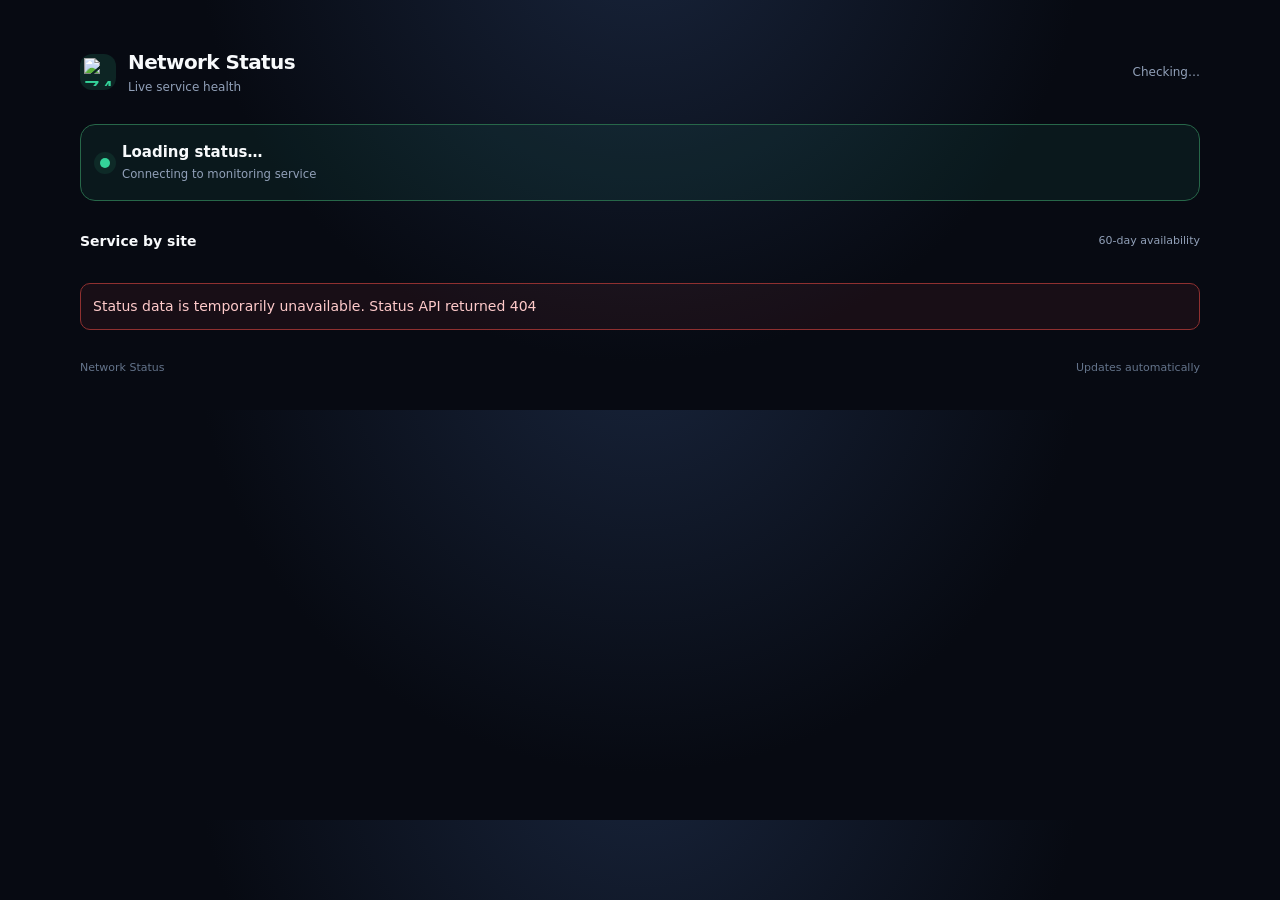
==== status-page/index.html @ ff9d2f9b "[verified] Add monitoring recovery and 60-day history" ====
<!doctype html>
<html lang="en">
<head>
  <meta charset="utf-8">
  <meta name="viewport" content="width=device-width, initial-scale=1">
  <title>Status</title>
  <link id="status-favicon" rel="icon" href="/favicon.svg">
  <link rel="stylesheet" href="styles.css?v=spacing-4">
</head>
<body>
  <main class="shell">
    <header class="header">
      <div class="brand-mark"><img id="status-logo" src="/logo.svg" alt="Z4 Internet"></div>
      <div><h1 id="brand">Network Status</h1><p id="subtitle">Live service health</p></div>
      <div class="header-meta"><button id="subscribe-open" class="subscribe-open" type="button" hidden>Subscribe</button><span id="last-checked" class="last">Checking…</span></div>
    </header>
    <section id="overall" class="overall loading"><span class="pulse"></span><div><strong>Loading status…</strong><small>Connecting to monitoring service</small></div></section>
    <div class="section-title"><h2>Service by site</h2><span>60-day availability</span></div>
    <section id="sites" class="states" aria-live="polite"></section>
    <section id="activity" class="activity" hidden><h2 id="activity-title"></h2><div id="activity-body"></div></section>
    <section id="incidents" class="feed" hidden><h2>Current status updates</h2><div id="incident-list"></div></section>
    <section id="maintenance" class="maintenance" hidden><h2>Maintenance</h2><div id="maintenance-list"></div></section>
    <section id="history-archive" class="history-archive" hidden><h2>60-day history</h2><div id="history-months"></div></section>
    <p id="error" class="error" hidden></p>
    <div id="subscribe-modal" class="subscribe-modal" hidden><div class="subscribe-dialog" role="dialog" aria-modal="true" aria-labelledby="subscribe-title"><button id="subscribe-close" class="subscribe-close" type="button" aria-label="Close">×</button><h2 id="subscribe-title">Subscribe to site updates</h2><p>Choose one site and the updates you want to receive.</p><form id="subscribe-form"><div class="subscribe-field"><label for="subscribe-email">Email Address</label><input id="subscribe-email" type="email" name="email" required autocomplete="email"></div><div class="subscribe-field subscribe-site-field"><label for="subscribe-site">Site</label><select id="subscribe-site" name="site_key" required></select></div><fieldset class="subscribe-options"><legend>Notification to subscribe to:</legend><label><input type="checkbox" name="outage" checked> Outages</label><label><input type="checkbox" name="degraded" checked> Degraded</label><label><input type="checkbox" name="updates" checked> Updates</label><label><input type="checkbox" name="resolved" checked> Restored</label><label><input type="checkbox" name="maintenance" checked> Maintenance</label></fieldset><button class="subscribe-submit" type="submit">Send confirmation email</button><small id="subscribe-message" class="subscribe-message" role="status"></small></form></div></div>
    <footer><span id="footer-brand">Network Operations</span><span>Updates automatically</span></footer>
  </main>
  <script src="config.js"></script>
  <script src="app.js"></script>
</body>
</html>
---- status-page/styles.css ----
:root{color-scheme:dark;--bg:#070a12;--panel:#101827;--line:#27344b;--muted:#91a0b8;--text:#f8fafc;--green:#34d399;--yellow:#fbbf24;--red:#f87171;--purple:#a78bfa;--blue:#60a5fa}*{box-sizing:border-box}body{margin:0;background:radial-gradient(circle at 50% -20%,#18243b,var(--bg) 55%);color:var(--text);font:14px/1.45 Inter,ui-sans-serif,system-ui,-apple-system,BlinkMacSystemFont,"Segoe UI",sans-serif}.shell{width:min(1120px,100% - 32px);margin:auto;padding:48px 0 34px}.header{display:flex;align-items:center;gap:12px;margin-bottom:28px}.brand-mark{display:grid;place-items:center;width:36px;height:36px;border-radius:12px;background:#34d39922;color:var(--green);font-size:23px}.brand-mark img{display:block;width:28px;height:28px;object-fit:contain}.header h1{font-size:20px;margin:0;letter-spacing:-.03em}.header p{margin:2px 0 0;color:var(--muted);font-size:12px}.last{margin-left:auto;color:var(--muted);font-size:12px}.overall{display:flex;align-items:center;gap:12px;padding:17px 19px;border:1px solid #276749;border-radius:15px;background:#34d39912;margin-bottom:30px}.overall.degraded{border-color:#8a6418;background:#f59e0b12}.overall.outage{border-color:#8f3030;background:#ef444412}.overall.unknown{border-color:#475569;background:#64748b16}.overall strong{display:block;font-size:15px}.overall small{display:block;color:var(--muted);margin-top:2px}.pulse{width:10px;height:10px;border-radius:50%;background:var(--green);box-shadow:0 0 0 6px #34d39918}.degraded .pulse{background:var(--yellow);box-shadow:0 0 0 6px #fbbf2418}.outage .pulse{background:var(--red);box-shadow:0 0 0 6px #f8717118}.unknown .pulse{background:#94a3b8;box-shadow:0 0 0 6px #94a3b818}.section-title{display:flex;justify-content:space-between;align-items:center;margin:0 0 12px}.section-title h2,.feed h2,.maintenance h2,.activity h2{font-size:14px;margin:0}.section-title span{color:var(--muted);font-size:11px}.states{display:grid;grid-template-columns:repeat(3,1fr);gap:12px}.empty-state{color:var(--muted);padding:24px 0;text-align:center}.state-card{position:relative;min-height:168px;padding:16px;border:1px solid var(--line);border-radius:15px;background:#ffffff04}.subscribe{margin-top:12px;color:var(--muted);font-size:11px}.subscribe summary{cursor:pointer}.subscribe-form{display:flex;flex-wrap:wrap;gap:6px;margin-top:8px}.subscribe-form input[type=email]{min-width:150px;flex:1;background:#ffffff08;border:1px solid var(--line);border-radius:6px;color:var(--text);padding:5px 7px}.subscribe-form label{font-size:10px}.subscribe-form button{border:0;border-radius:999px;background:var(--green);color:#052e1b;font-size:10px;font-weight:700;padding:5px 9px}.subscribe-message{width:100%;color:var(--muted)}.state-card:hover{border-color:#4b607f}.state-head{display:flex;justify-content:space-between;gap:10px}.state-name{font-weight:700}.state-status{font-size:12px;color:var(--green)}.state-status.degraded{color:var(--yellow)}.state-status.outage{color:var(--red)}.state-status.unknown{color:#94a3b8}.uptime{font-size:25px;font-weight:750;margin-top:20px;letter-spacing:-.04em}.meta{color:var(--muted);font-size:11px}.history{margin-top:15px}.history-title{display:flex;justify-content:space-between;color:var(--muted);font-size:10px;margin-bottom:7px}.bars{display:grid;grid-template-columns:repeat(7,1fr);align-items:end;gap:4px;height:36px}.bar{display:block;min-height:8px;border-radius:3px 3px 1px 1px;background:var(--green);cursor:pointer;outline:none}.bar:hover,.bar:focus-visible{filter:brightness(1.35);box-shadow:0 0 0 2px var(--text)}.bar.degraded{height:23px;background:var(--yellow)}.bar.outage{height:36px;background:var(--red)}.bar.unknown{height:13px;background:#64748b}.days{display:grid;grid-template-columns:repeat(7,1fr);gap:4px;margin-top:4px;color:#64748b;font-size:8px;text-align:center}.feed,.maintenance,.activity{margin-top:28px;padding:17px 18px;border:1px solid var(--line);border-radius:15px;background:#ffffff03}.event{padding:11px 0;border-top:1px solid #ffffff0b}.event:first-child{border-top:0}.event summary{cursor:pointer;list-style:none}.event summary::-webkit-details-marker{display:none}.event summary::after{content:'+';float:right;color:var(--text);font-size:18px}.event[open] summary::after{content:'−'}.event strong{font-size:13px}.event .tag{margin-left:8px;color:var(--muted);font-size:11px}.event p{color:#e2e8f0;font-size:12px;margin:9px 0 0}.incident-outage{border-left:3px solid var(--red);padding-left:11px}.incident-degraded{border-left:3px solid var(--yellow);padding-left:11px}.incident-monitoring{border-left-color:var(--yellow)}.incident-resolved{border-left-color:var(--green)}.maintenance .event{border-left:3px solid var(--purple);padding-left:11px}.maintenance .active{border-left-color:var(--blue)}.maintenance .completed{border-left-color:var(--green)}.activity[hidden],.feed[hidden],.maintenance[hidden],.error[hidden]{display:none}.activity{background:#0f172acc}.activity h2{margin-bottom:10px}.error{margin-top:20px;padding:12px;border:1px solid #8f3030;border-radius:10px;background:#ef444412;color:#fecaca}footer{display:flex;justify-content:space-between;margin-top:30px;color:#64748b;font-size:11px}@media(max-width:800px){.states{grid-template-columns:repeat(2,1fr)}}@media(max-width:520px){.shell{padding-top:28px}.states{grid-template-columns:1fr}.last{display:none}}.header-meta{margin-left:auto;display:flex;flex-direction:column;align-items:flex-end;gap:4px}.subscribe-open{border:1px solid var(--green);border-radius:999px;background:transparent;color:var(--green);padding:6px 12px;font-size:12px;font-weight:700;cursor:pointer}.last{margin-left:0}.subscribe-modal{position:fixed;inset:0;z-index:10;display:grid;place-items:center;background:#0009;padding:16px}.subscribe-modal[hidden]{display:none}.subscribe-dialog{position:relative;width:min(460px,100%);border:1px solid var(--line);border-radius:16px;background:var(--panel);box-shadow:0 20px 60px #0008;padding:24px}.subscribe-dialog h2{margin:0 0 4px;font-size:18px}.subscribe-dialog>p{margin:0 0 18px;color:var(--muted);font-size:12px}.subscribe-close{position:absolute;right:14px;top:10px;border:0;background:none;color:var(--muted);font-size:24px;cursor:pointer}.subscribe-form{display:grid;gap:26px}.subscribe-form>label{display:grid;gap:10px;color:var(--muted);font-size:12px}.subscribe-form input[type=email],.subscribe-form select{width:100%;border:1px solid var(--line);border-radius:7px;background:#ffffff08;color:var(--text);padding:12px}.subscribe-options{display:grid;gap:12px;margin:4px 0 8px;padding:0;border:0;color:var(--muted);font-size:12px}.subscribe-options legend{margin-bottom:8px;padding:0;color:var(--text);font-size:12px;font-weight:700}.subscribe-submit{margin-top:8px;border:0;border-radius:999px;background:var(--green);color:#052e1b;padding:11px 14px;font-weight:700;cursor:pointer}.subscribe-message{display:block;min-height:20px;margin-top:8px;color:var(--muted)}@media(max-width:600px){.header{flex-wrap:wrap}.last{margin-left:auto}.subscribe-open{order:3;margin-left:48px}}
.state-status.operational,.bar.operational{color:var(--green);background:color-mix(in srgb,var(--green) 15%,transparent)}.state-status.degraded,.bar.degraded{color:var(--yellow);background:color-mix(in srgb,var(--yellow) 15%,transparent)}.state-status.outage,.bar.outage{color:var(--red);background:color-mix(in srgb,var(--red) 15%,transparent)}.state-status.unknown,.bar.unknown{color:var(--unknown);background:color-mix(in srgb,var(--unknown) 15%,transparent)}.event.scheduled{border-color:var(--purple)}.event.active{border-color:var(--blue)}.event.completed{border-color:var(--maintenance-completed)}
.subscribe-options{display:grid;gap:8px;margin:4px 0 2px;padding:0;border:0;color:var(--muted);font-size:12px}.subscribe-options legend{margin-bottom:2px;padding:0;color:var(--text);font-size:12px;font-weight:700}.subscribe-options label{display:flex;align-items:center;gap:9px;padding-left:10px}.subscribe-options input{accent-color:var(--green)}.bar.operational{background:var(--green)}.bar.degraded{background:var(--yellow)}.bar.outage{background:var(--red)}.bar.unknown{background:var(--unknown)}@media(max-width:600px){.header-meta{width:auto;margin-left:auto;align-items:flex-end}.subscribe-open{order:initial;margin-left:0}}.subscribe-dialog{width:min(500px,100%);padding:32px}.subscribe-field{display:grid;gap:10px}.subscribe-field label{color:var(--muted);font-size:12px}.subscribe-field input[type=email],.subscribe-field select{width:100%;border:1px solid var(--line);border-radius:7px;background:#ffffff08;color:var(--text);padding:12px}.subscribe-site-field{margin-top:22px;padding-top:18px;border-top:1px solid var(--line)}.subscribe-options{margin-top:22px}.subscribe-submit{margin-top:20px}.subscribe-message{margin-top:10px}.state-status.degraded,.bar.degraded{color:var(--orange);background:var(--orange)}.overall.degraded .pulse,.incident-degraded{background:var(--orange);border-color:var(--orange)}.incident-monitoring{border-left-color:var(--yellow)}.history-archive{margin-top:28px;padding:17px 18px;border:1px solid var(--line);border-radius:15px;background:#ffffff03}.history-archive>h2{font-size:14px;margin:0 0 10px}.history-month{border-top:1px solid #ffffff0b}.history-month:first-child{border-top:0}.history-month summary{display:flex;justify-content:space-between;cursor:pointer;list-style:none;padding:13px 0;font-size:13px;font-weight:700}.history-month summary::-webkit-details-marker{display:none}.history-month summary::after{content:'+';color:var(--muted);font-size:18px}.history-month[open] summary::after{content:'−'}.history-month summary span{margin-left:auto;margin-right:22px;color:var(--muted);font-size:11px;font-weight:400}.history-events{padding:0 0 8px 10px}.history-events .event{padding-left:10px}.maintenance-history{border-left:3px solid var(--purple)}.history-events .incident-monitoring{border-left-color:var(--yellow)}
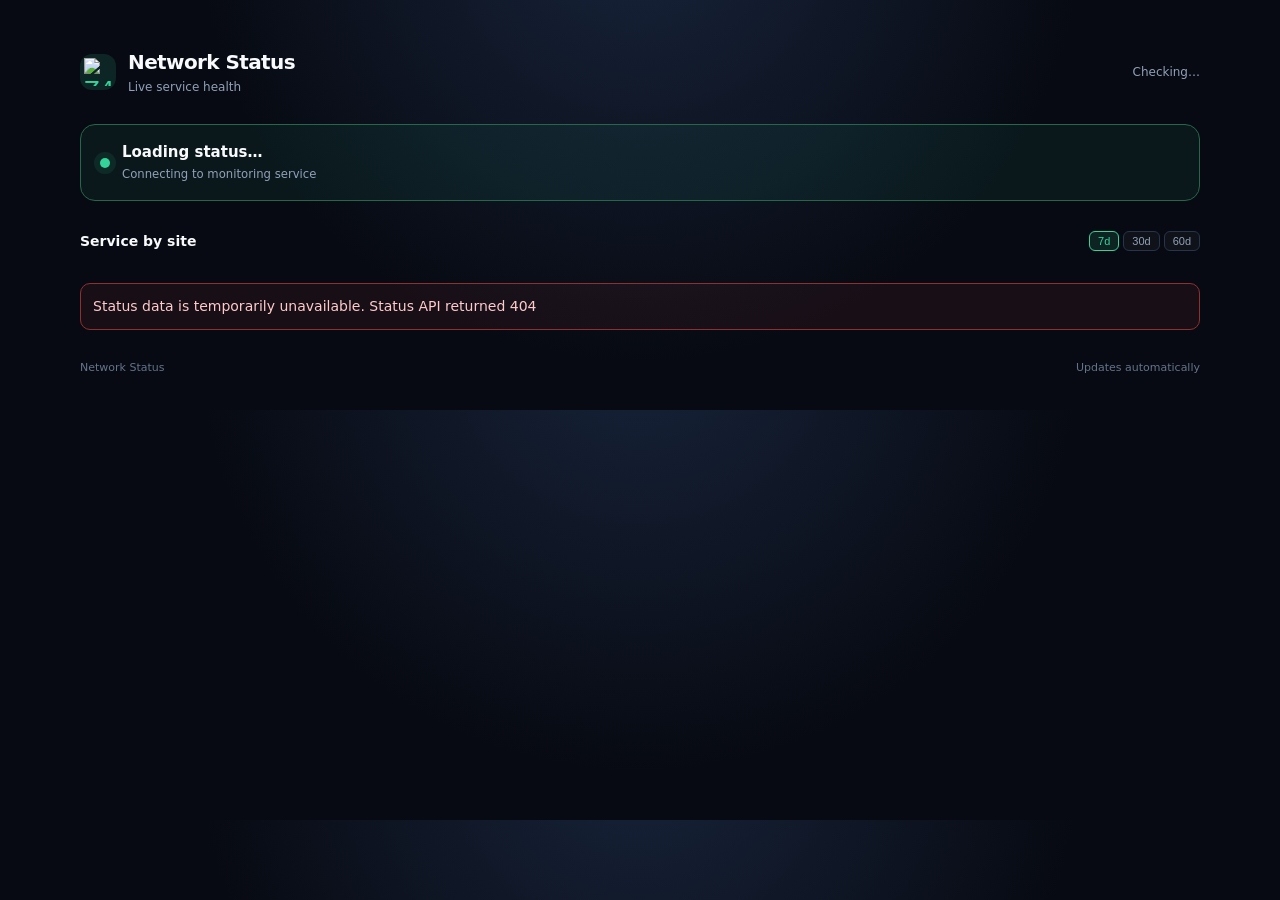
==== commit af66f4bb: "[verified] Add selectable daily status history ranges" ====
--- a/status-page/index.html
+++ b/status-page/index.html
@@ -15,11 +15,10 @@
       <div class="header-meta"><button id="subscribe-open" class="subscribe-open" type="button" hidden>Subscribe</button><span id="last-checked" class="last">Checking…</span></div>
     </header>
     <section id="overall" class="overall loading"><span class="pulse"></span><div><strong>Loading status…</strong><small>Connecting to monitoring service</small></div></section>
-    <div class="section-title"><h2>Service by site</h2><span>60-day availability</span></div>
+    <div class="section-title"><h2>Service by site</h2><div class="history-range" role="group" aria-label="Availability history range"><button type="button" class="range-button active" data-range="7" aria-pressed="true">7d</button><button type="button" class="range-button" data-range="30" aria-pressed="false">30d</button><button type="button" class="range-button" data-range="60" aria-pressed="false">60d</button></div></div>
     <section id="sites" class="states" aria-live="polite"></section>
     <section id="activity" class="activity" hidden><h2 id="activity-title"></h2><div id="activity-body"></div></section>
-    <section id="incidents" class="feed" hidden><h2>Current status updates</h2><div id="incident-list"></div></section>
-    <section id="maintenance" class="maintenance" hidden><h2>Maintenance</h2><div id="maintenance-list"></div></section>
+
     <section id="history-archive" class="history-archive" hidden><h2>60-day history</h2><div id="history-months"></div></section>
     <p id="error" class="error" hidden></p>
     <div id="subscribe-modal" class="subscribe-modal" hidden><div class="subscribe-dialog" role="dialog" aria-modal="true" aria-labelledby="subscribe-title"><button id="subscribe-close" class="subscribe-close" type="button" aria-label="Close">×</button><h2 id="subscribe-title">Subscribe to site updates</h2><p>Choose one site and the updates you want to receive.</p><form id="subscribe-form"><div class="subscribe-field"><label for="subscribe-email">Email Address</label><input id="subscribe-email" type="email" name="email" required autocomplete="email"></div><div class="subscribe-field subscribe-site-field"><label for="subscribe-site">Site</label><select id="subscribe-site" name="site_key" required></select></div><fieldset class="subscribe-options"><legend>Notification to subscribe to:</legend><label><input type="checkbox" name="outage" checked> Outages</label><label><input type="checkbox" name="degraded" checked> Degraded</label><label><input type="checkbox" name="updates" checked> Updates</label><label><input type="checkbox" name="resolved" checked> Restored</label><label><input type="checkbox" name="maintenance" checked> Maintenance</label></fieldset><button class="subscribe-submit" type="submit">Send confirmation email</button><small id="subscribe-message" class="subscribe-message" role="status"></small></form></div></div>
--- a/status-page/styles.css
+++ b/status-page/styles.css
@@ -1,3 +1,3 @@
-:root{color-scheme:dark;--bg:#070a12;--panel:#101827;--line:#27344b;--muted:#91a0b8;--text:#f8fafc;--green:#34d399;--yellow:#fbbf24;--red:#f87171;--purple:#a78bfa;--blue:#60a5fa}*{box-sizing:border-box}body{margin:0;background:radial-gradient(circle at 50% -20%,#18243b,var(--bg) 55%);color:var(--text);font:14px/1.45 Inter,ui-sans-serif,system-ui,-apple-system,BlinkMacSystemFont,"Segoe UI",sans-serif}.shell{width:min(1120px,100% - 32px);margin:auto;padding:48px 0 34px}.header{display:flex;align-items:center;gap:12px;margin-bottom:28px}.brand-mark{display:grid;place-items:center;width:36px;height:36px;border-radius:12px;background:#34d39922;color:var(--green);font-size:23px}.brand-mark img{display:block;width:28px;height:28px;object-fit:contain}.header h1{font-size:20px;margin:0;letter-spacing:-.03em}.header p{margin:2px 0 0;color:var(--muted);font-size:12px}.last{margin-left:auto;color:var(--muted);font-size:12px}.overall{display:flex;align-items:center;gap:12px;padding:17px 19px;border:1px solid #276749;border-radius:15px;background:#34d39912;margin-bottom:30px}.overall.degraded{border-color:#8a6418;background:#f59e0b12}.overall.outage{border-color:#8f3030;background:#ef444412}.overall.unknown{border-color:#475569;background:#64748b16}.overall strong{display:block;font-size:15px}.overall small{display:block;color:var(--muted);margin-top:2px}.pulse{width:10px;height:10px;border-radius:50%;background:var(--green);box-shadow:0 0 0 6px #34d39918}.degraded .pulse{background:var(--yellow);box-shadow:0 0 0 6px #fbbf2418}.outage .pulse{background:var(--red);box-shadow:0 0 0 6px #f8717118}.unknown .pulse{background:#94a3b8;box-shadow:0 0 0 6px #94a3b818}.section-title{display:flex;justify-content:space-between;align-items:center;margin:0 0 12px}.section-title h2,.feed h2,.maintenance h2,.activity h2{font-size:14px;margin:0}.section-title span{color:var(--muted);font-size:11px}.states{display:grid;grid-template-columns:repeat(3,1fr);gap:12px}.empty-state{color:var(--muted);padding:24px 0;text-align:center}.state-card{position:relative;min-height:168px;padding:16px;border:1px solid var(--line);border-radius:15px;background:#ffffff04}.subscribe{margin-top:12px;color:var(--muted);font-size:11px}.subscribe summary{cursor:pointer}.subscribe-form{display:flex;flex-wrap:wrap;gap:6px;margin-top:8px}.subscribe-form input[type=email]{min-width:150px;flex:1;background:#ffffff08;border:1px solid var(--line);border-radius:6px;color:var(--text);padding:5px 7px}.subscribe-form label{font-size:10px}.subscribe-form button{border:0;border-radius:999px;background:var(--green);color:#052e1b;font-size:10px;font-weight:700;padding:5px 9px}.subscribe-message{width:100%;color:var(--muted)}.state-card:hover{border-color:#4b607f}.state-head{display:flex;justify-content:space-between;gap:10px}.state-name{font-weight:700}.state-status{font-size:12px;color:var(--green)}.state-status.degraded{color:var(--yellow)}.state-status.outage{color:var(--red)}.state-status.unknown{color:#94a3b8}.uptime{font-size:25px;font-weight:750;margin-top:20px;letter-spacing:-.04em}.meta{color:var(--muted);font-size:11px}.history{margin-top:15px}.history-title{display:flex;justify-content:space-between;color:var(--muted);font-size:10px;margin-bottom:7px}.bars{display:grid;grid-template-columns:repeat(7,1fr);align-items:end;gap:4px;height:36px}.bar{display:block;min-height:8px;border-radius:3px 3px 1px 1px;background:var(--green);cursor:pointer;outline:none}.bar:hover,.bar:focus-visible{filter:brightness(1.35);box-shadow:0 0 0 2px var(--text)}.bar.degraded{height:23px;background:var(--yellow)}.bar.outage{height:36px;background:var(--red)}.bar.unknown{height:13px;background:#64748b}.days{display:grid;grid-template-columns:repeat(7,1fr);gap:4px;margin-top:4px;color:#64748b;font-size:8px;text-align:center}.feed,.maintenance,.activity{margin-top:28px;padding:17px 18px;border:1px solid var(--line);border-radius:15px;background:#ffffff03}.event{padding:11px 0;border-top:1px solid #ffffff0b}.event:first-child{border-top:0}.event summary{cursor:pointer;list-style:none}.event summary::-webkit-details-marker{display:none}.event summary::after{content:'+';float:right;color:var(--text);font-size:18px}.event[open] summary::after{content:'−'}.event strong{font-size:13px}.event .tag{margin-left:8px;color:var(--muted);font-size:11px}.event p{color:#e2e8f0;font-size:12px;margin:9px 0 0}.incident-outage{border-left:3px solid var(--red);padding-left:11px}.incident-degraded{border-left:3px solid var(--yellow);padding-left:11px}.incident-monitoring{border-left-color:var(--yellow)}.incident-resolved{border-left-color:var(--green)}.maintenance .event{border-left:3px solid var(--purple);padding-left:11px}.maintenance .active{border-left-color:var(--blue)}.maintenance .completed{border-left-color:var(--green)}.activity[hidden],.feed[hidden],.maintenance[hidden],.error[hidden]{display:none}.activity{background:#0f172acc}.activity h2{margin-bottom:10px}.error{margin-top:20px;padding:12px;border:1px solid #8f3030;border-radius:10px;background:#ef444412;color:#fecaca}footer{display:flex;justify-content:space-between;margin-top:30px;color:#64748b;font-size:11px}@media(max-width:800px){.states{grid-template-columns:repeat(2,1fr)}}@media(max-width:520px){.shell{padding-top:28px}.states{grid-template-columns:1fr}.last{display:none}}.header-meta{margin-left:auto;display:flex;flex-direction:column;align-items:flex-end;gap:4px}.subscribe-open{border:1px solid var(--green);border-radius:999px;background:transparent;color:var(--green);padding:6px 12px;font-size:12px;font-weight:700;cursor:pointer}.last{margin-left:0}.subscribe-modal{position:fixed;inset:0;z-index:10;display:grid;place-items:center;background:#0009;padding:16px}.subscribe-modal[hidden]{display:none}.subscribe-dialog{position:relative;width:min(460px,100%);border:1px solid var(--line);border-radius:16px;background:var(--panel);box-shadow:0 20px 60px #0008;padding:24px}.subscribe-dialog h2{margin:0 0 4px;font-size:18px}.subscribe-dialog>p{margin:0 0 18px;color:var(--muted);font-size:12px}.subscribe-close{position:absolute;right:14px;top:10px;border:0;background:none;color:var(--muted);font-size:24px;cursor:pointer}.subscribe-form{display:grid;gap:26px}.subscribe-form>label{display:grid;gap:10px;color:var(--muted);font-size:12px}.subscribe-form input[type=email],.subscribe-form select{width:100%;border:1px solid var(--line);border-radius:7px;background:#ffffff08;color:var(--text);padding:12px}.subscribe-options{display:grid;gap:12px;margin:4px 0 8px;padding:0;border:0;color:var(--muted);font-size:12px}.subscribe-options legend{margin-bottom:8px;padding:0;color:var(--text);font-size:12px;font-weight:700}.subscribe-submit{margin-top:8px;border:0;border-radius:999px;background:var(--green);color:#052e1b;padding:11px 14px;font-weight:700;cursor:pointer}.subscribe-message{display:block;min-height:20px;margin-top:8px;color:var(--muted)}@media(max-width:600px){.header{flex-wrap:wrap}.last{margin-left:auto}.subscribe-open{order:3;margin-left:48px}}
+:root{color-scheme:dark;--bg:#070a12;--panel:#101827;--line:#27344b;--muted:#91a0b8;--text:#f8fafc;--green:#34d399;--yellow:#fbbf24;--red:#f87171;--purple:#a78bfa;--blue:#60a5fa}*{box-sizing:border-box}body{margin:0;background:radial-gradient(circle at 50% -20%,#18243b,var(--bg) 55%);color:var(--text);font:14px/1.45 Inter,ui-sans-serif,system-ui,-apple-system,BlinkMacSystemFont,"Segoe UI",sans-serif}.shell{width:min(1120px,100% - 32px);margin:auto;padding:48px 0 34px}.header{display:flex;align-items:center;gap:12px;margin-bottom:28px}.brand-mark{display:grid;place-items:center;width:36px;height:36px;border-radius:12px;background:#34d39922;color:var(--green);font-size:23px}.brand-mark img{display:block;width:28px;height:28px;object-fit:contain}.header h1{font-size:20px;margin:0;letter-spacing:-.03em}.header p{margin:2px 0 0;color:var(--muted);font-size:12px}.last{margin-left:auto;color:var(--muted);font-size:12px}.overall{display:flex;align-items:center;gap:12px;padding:17px 19px;border:1px solid #276749;border-radius:15px;background:#34d39912;margin-bottom:30px}.overall.degraded{border-color:#8a6418;background:#f59e0b12}.overall.outage{border-color:#8f3030;background:#ef444412}.overall.unknown{border-color:#475569;background:#64748b16}.overall strong{display:block;font-size:15px}.overall small{display:block;color:var(--muted);margin-top:2px}.pulse{width:10px;height:10px;border-radius:50%;background:var(--green);box-shadow:0 0 0 6px #34d39918}.degraded .pulse{background:var(--yellow);box-shadow:0 0 0 6px #fbbf2418}.outage .pulse{background:var(--red);box-shadow:0 0 0 6px #f8717118}.unknown .pulse{background:#94a3b8;box-shadow:0 0 0 6px #94a3b818}.section-title{display:flex;justify-content:space-between;align-items:center;margin:0 0 12px}.section-title h2,.feed h2,.maintenance h2,.activity h2{font-size:14px;margin:0}.section-title span{color:var(--muted);font-size:11px}.states{display:grid;grid-template-columns:repeat(3,1fr);gap:12px}.empty-state{color:var(--muted);padding:24px 0;text-align:center}.state-card{position:relative;min-height:168px;padding:16px;border:1px solid var(--line);border-radius:15px;background:#ffffff04}.subscribe{margin-top:12px;color:var(--muted);font-size:11px}.subscribe summary{cursor:pointer}.subscribe-form{display:flex;flex-wrap:wrap;gap:6px;margin-top:8px}.subscribe-form input[type=email]{min-width:150px;flex:1;background:#ffffff08;border:1px solid var(--line);border-radius:6px;color:var(--text);padding:5px 7px}.subscribe-form label{font-size:10px}.subscribe-form button{border:0;border-radius:999px;background:var(--green);color:#052e1b;font-size:10px;font-weight:700;padding:5px 9px}.subscribe-message{width:100%;color:var(--muted)}.state-card:hover{border-color:#4b607f}.state-head{display:flex;justify-content:space-between;gap:10px}.state-name{font-weight:700}.state-status{font-size:12px;color:var(--green)}.state-status.degraded{color:var(--yellow)}.state-status.outage{color:var(--red)}.state-status.unknown{color:#94a3b8}.uptime{font-size:25px;font-weight:750;margin-top:20px;letter-spacing:-.04em}.meta{color:var(--muted);font-size:11px}.history{margin-top:15px}.history-title{display:flex;justify-content:space-between;color:var(--muted);font-size:10px;margin-bottom:7px}.bars{display:grid;grid-template-columns:repeat(var(--bar-count,7),minmax(0,1fr));align-items:end;gap:4px;height:36px}.bar{display:block;min-height:8px;border-radius:3px 3px 1px 1px;background:var(--green);cursor:pointer;outline:none}.bar:hover,.bar:focus-visible{filter:brightness(1.35);box-shadow:0 0 0 2px var(--text)}.bar.degraded{height:23px;background:var(--yellow)}.bar.outage{height:36px;background:var(--red)}.bar.unknown{height:13px;background:#64748b}.days{display:grid;grid-template-columns:repeat(var(--bar-count,7),minmax(0,1fr));gap:4px;margin-top:4px;color:#64748b;font-size:8px;text-align:center}.history-range{display:flex;gap:4px}.range-button{border:1px solid var(--line);border-radius:6px;background:#ffffff08;color:var(--muted);font-size:11px;padding:3px 8px;cursor:pointer}.range-button:hover,.range-button:focus-visible{color:var(--text);border-color:var(--green)}.range-button.active{background:#34d39922;border-color:var(--green);color:var(--green)}.feed,.maintenance,.activity{margin-top:28px;padding:17px 18px;border:1px solid var(--line);border-radius:15px;background:#ffffff03}.event{padding:11px 0;border-top:1px solid #ffffff0b}.event:first-child{border-top:0}.event summary{cursor:pointer;list-style:none}.event summary::-webkit-details-marker{display:none}.event summary::after{content:'+';float:right;color:var(--text);font-size:18px}.event[open] summary::after{content:'−'}.event strong{font-size:13px}.event .tag{margin-left:8px;color:var(--muted);font-size:11px}.event p{color:#e2e8f0;font-size:12px;margin:9px 0 0}.incident-outage{border-left:3px solid var(--red);padding-left:11px}.incident-degraded{border-left:3px solid var(--yellow);padding-left:11px}.incident-monitoring{border-left-color:var(--yellow)}.incident-resolved{border-left-color:var(--green)}.maintenance .event{border-left:3px solid var(--purple);padding-left:11px}.maintenance .active{border-left-color:var(--blue)}.maintenance .completed{border-left-color:var(--green)}.activity[hidden],.feed[hidden],.maintenance[hidden],.error[hidden]{display:none}.activity{background:#0f172acc}.activity h2{margin-bottom:10px}.error{margin-top:20px;padding:12px;border:1px solid #8f3030;border-radius:10px;background:#ef444412;color:#fecaca}footer{display:flex;justify-content:space-between;margin-top:30px;color:#64748b;font-size:11px}@media(max-width:800px){.states{grid-template-columns:repeat(2,1fr)}}@media(max-width:520px){.shell{padding-top:28px}.states{grid-template-columns:1fr}.last{display:none}}.header-meta{margin-left:auto;display:flex;flex-direction:column;align-items:flex-end;gap:4px}.subscribe-open{border:1px solid var(--green);border-radius:999px;background:transparent;color:var(--green);padding:6px 12px;font-size:12px;font-weight:700;cursor:pointer}.last{margin-left:0}.subscribe-modal{position:fixed;inset:0;z-index:10;display:grid;place-items:center;background:#0009;padding:16px}.subscribe-modal[hidden]{display:none}.subscribe-dialog{position:relative;width:min(460px,100%);border:1px solid var(--line);border-radius:16px;background:var(--panel);box-shadow:0 20px 60px #0008;padding:24px}.subscribe-dialog h2{margin:0 0 4px;font-size:18px}.subscribe-dialog>p{margin:0 0 18px;color:var(--muted);font-size:12px}.subscribe-close{position:absolute;right:14px;top:10px;border:0;background:none;color:var(--muted);font-size:24px;cursor:pointer}.subscribe-form{display:grid;gap:26px}.subscribe-form>label{display:grid;gap:10px;color:var(--muted);font-size:12px}.subscribe-form input[type=email],.subscribe-form select{width:100%;border:1px solid var(--line);border-radius:7px;background:#ffffff08;color:var(--text);padding:12px}.subscribe-options{display:grid;gap:12px;margin:4px 0 8px;padding:0;border:0;color:var(--muted);font-size:12px}.subscribe-options legend{margin-bottom:8px;padding:0;color:var(--text);font-size:12px;font-weight:700}.subscribe-submit{margin-top:8px;border:0;border-radius:999px;background:var(--green);color:#052e1b;padding:11px 14px;font-weight:700;cursor:pointer}.subscribe-message{display:block;min-height:20px;margin-top:8px;color:var(--muted)}@media(max-width:600px){.header{flex-wrap:wrap}.last{margin-left:auto}.subscribe-open{order:3;margin-left:48px}}
 .state-status.operational,.bar.operational{color:var(--green);background:color-mix(in srgb,var(--green) 15%,transparent)}.state-status.degraded,.bar.degraded{color:var(--yellow);background:color-mix(in srgb,var(--yellow) 15%,transparent)}.state-status.outage,.bar.outage{color:var(--red);background:color-mix(in srgb,var(--red) 15%,transparent)}.state-status.unknown,.bar.unknown{color:var(--unknown);background:color-mix(in srgb,var(--unknown) 15%,transparent)}.event.scheduled{border-color:var(--purple)}.event.active{border-color:var(--blue)}.event.completed{border-color:var(--maintenance-completed)}
-.subscribe-options{display:grid;gap:8px;margin:4px 0 2px;padding:0;border:0;color:var(--muted);font-size:12px}.subscribe-options legend{margin-bottom:2px;padding:0;color:var(--text);font-size:12px;font-weight:700}.subscribe-options label{display:flex;align-items:center;gap:9px;padding-left:10px}.subscribe-options input{accent-color:var(--green)}.bar.operational{background:var(--green)}.bar.degraded{background:var(--yellow)}.bar.outage{background:var(--red)}.bar.unknown{background:var(--unknown)}@media(max-width:600px){.header-meta{width:auto;margin-left:auto;align-items:flex-end}.subscribe-open{order:initial;margin-left:0}}.subscribe-dialog{width:min(500px,100%);padding:32px}.subscribe-field{display:grid;gap:10px}.subscribe-field label{color:var(--muted);font-size:12px}.subscribe-field input[type=email],.subscribe-field select{width:100%;border:1px solid var(--line);border-radius:7px;background:#ffffff08;color:var(--text);padding:12px}.subscribe-site-field{margin-top:22px;padding-top:18px;border-top:1px solid var(--line)}.subscribe-options{margin-top:22px}.subscribe-submit{margin-top:20px}.subscribe-message{margin-top:10px}.state-status.degraded,.bar.degraded{color:var(--orange);background:var(--orange)}.overall.degraded .pulse,.incident-degraded{background:var(--orange);border-color:var(--orange)}.incident-monitoring{border-left-color:var(--yellow)}.history-archive{margin-top:28px;padding:17px 18px;border:1px solid var(--line);border-radius:15px;background:#ffffff03}.history-archive>h2{font-size:14px;margin:0 0 10px}.history-month{border-top:1px solid #ffffff0b}.history-month:first-child{border-top:0}.history-month summary{display:flex;justify-content:space-between;cursor:pointer;list-style:none;padding:13px 0;font-size:13px;font-weight:700}.history-month summary::-webkit-details-marker{display:none}.history-month summary::after{content:'+';color:var(--muted);font-size:18px}.history-month[open] summary::after{content:'−'}.history-month summary span{margin-left:auto;margin-right:22px;color:var(--muted);font-size:11px;font-weight:400}.history-events{padding:0 0 8px 10px}.history-events .event{padding-left:10px}.maintenance-history{border-left:3px solid var(--purple)}.history-events .incident-monitoring{border-left-color:var(--yellow)}
+.subscribe-options{display:grid;gap:8px;margin:4px 0 2px;padding:0;border:0;color:var(--muted);font-size:12px}.subscribe-options legend{margin-bottom:2px;padding:0;color:var(--text);font-size:12px;font-weight:700}.subscribe-options label{display:flex;align-items:center;gap:9px;padding-left:10px}.subscribe-options input{accent-color:var(--green)}.bar.operational{background:var(--green)}.bar.degraded{background:var(--yellow)}.bar.outage{background:var(--red)}.bar.unknown{background:var(--unknown)}.history-incident{background:var(--panel);border-left-width:4px}.history-incident.incident-outage{background:var(--panel);border-left-color:var(--red)}.history-incident.incident-degraded{background:var(--panel);border-left-color:var(--orange)}.history-incident.incident-monitoring{background:var(--panel);border-left-color:var(--yellow)}.history-incident.incident-resolved{background:var(--panel)}.history-resolved{display:inline-block;margin-left:10px;padding:2px 7px;border-radius:999px;background:#34d39922;color:var(--green);font-size:11px;font-weight:700;vertical-align:middle}@media(max-width:600px){.header-meta{width:auto;margin-left:auto;align-items:flex-end}.subscribe-open{order:initial;margin-left:0}}.subscribe-dialog{width:min(500px,100%);padding:32px}.subscribe-field{display:grid;gap:10px}.subscribe-field label{color:var(--muted);font-size:12px}.subscribe-field input[type=email],.subscribe-field select{width:100%;border:1px solid var(--line);border-radius:7px;background:#ffffff08;color:var(--text);padding:12px}.subscribe-site-field{margin-top:22px;padding-top:18px;border-top:1px solid var(--line)}.subscribe-options{margin-top:22px}.subscribe-submit{margin-top:20px}.subscribe-message{margin-top:10px}.state-status.degraded,.bar.degraded{color:var(--orange);background:var(--orange)}.overall.degraded .pulse,.incident-degraded{background:var(--orange);border-color:var(--orange)}.incident-monitoring{border-left-color:var(--yellow)}.history-archive{margin-top:28px;padding:17px 18px;border:1px solid var(--line);border-radius:15px;background:#ffffff03}.history-archive>h2{font-size:14px;margin:0 0 10px}.history-month{border-top:1px solid #ffffff0b}.history-month:first-child{border-top:0}.history-month summary{display:flex;justify-content:space-between;cursor:pointer;list-style:none;padding:13px 0;font-size:13px;font-weight:700}.history-month summary::-webkit-details-marker{display:none}.history-month summary::after{content:'+';color:var(--muted);font-size:18px}.history-month[open] summary::after{content:'−'}.history-month summary span{margin-left:auto;margin-right:22px;color:var(--muted);font-size:11px;font-weight:400}.history-events{padding:0 0 8px 10px}.history-events .event{padding-left:10px}.maintenance-history{background:var(--panel);border-left:4px solid var(--purple)}.maintenance-history.maintenance-scheduled{border-left-color:var(--purple)}.maintenance-history.maintenance-active{border-left-color:var(--blue)}.maintenance-history.maintenance-completed{border-left-color:var(--green)}.history-maintenance-status{display:inline-block;margin-left:10px;padding:2px 7px;border-radius:999px;font-size:11px;font-weight:700;vertical-align:middle}.history-maintenance-status.scheduled{background:#a78bfa22;color:var(--purple)}.history-maintenance-status.active{background:#60a5fa22;color:var(--blue)}.history-maintenance-status.completed{background:#34d39922;color:var(--green)}.history-events .incident-monitoring{border-left-color:var(--yellow)}
